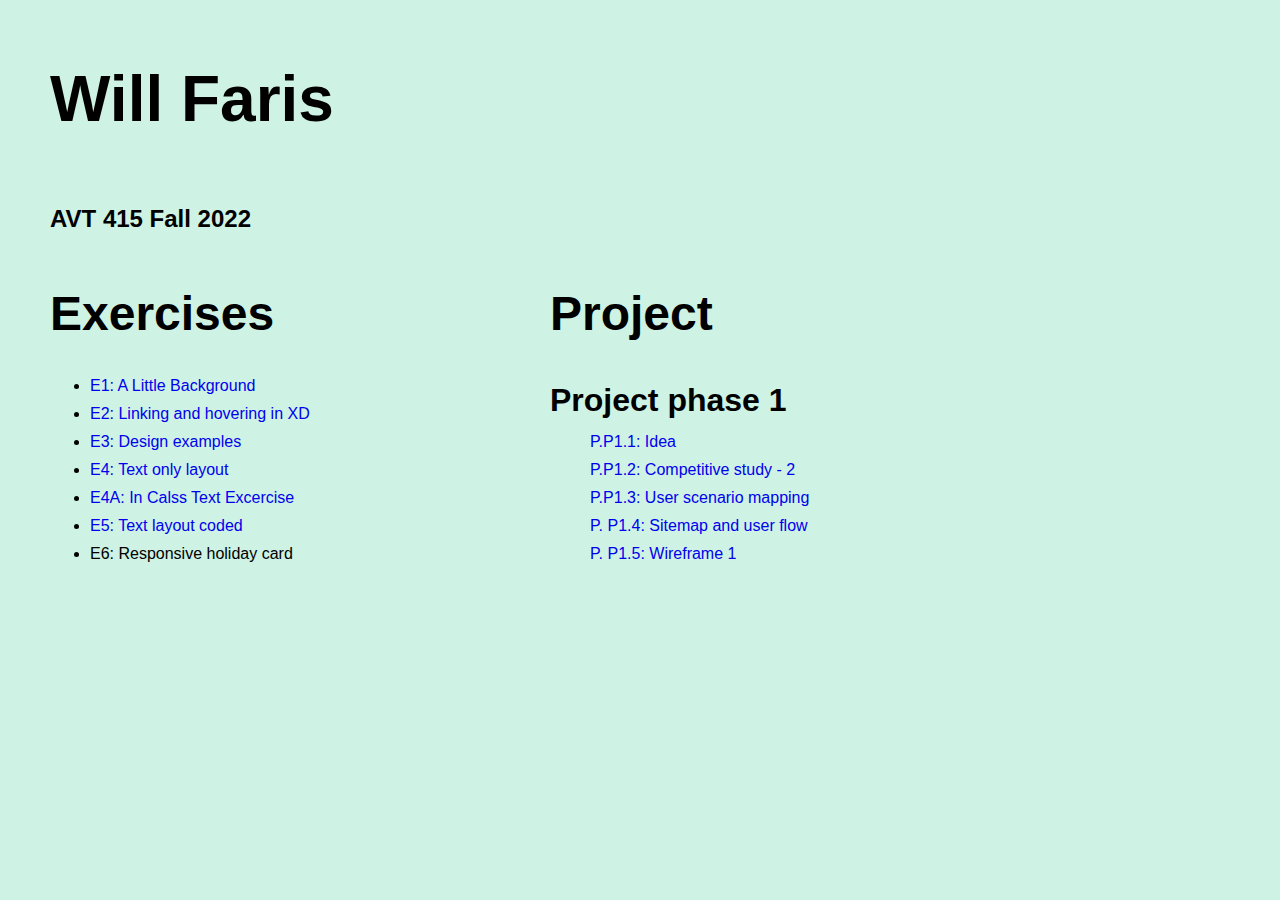
==== index.html @ b0d8fa4e "Add files via upload" ====
<!doctype html>
<html>
<head>
<meta charset="UTF-8">
<title>Course work of Will Faris</title>
<link rel="stylesheet" href="css/main.css">
</head>

<body>
<h1>Will Faris</h1>
	<h4>AVT 415 Fall 2022</h4>
	<div class="column"><h2>Exercises</h2>
	<ul> 
	<li><a href="https://xd.adobe.com/view/b508d044-dc38-4eea-8081-0a533fe58dc2-e05b/" target="_blank">E1: A Little Background</a></li>
	<li><a href="https://xd.adobe.com/view/d255dcce-7180-49a7-b513-8883da9b4bcd-8706/" target="_blank">E2: Linking and hovering in XD</a></li>
		<li><a href="https://xd.adobe.com/view/3afcf060-c4eb-4376-8a10-6dbec47e36aa-6faf/" target="_blank">E3: Design examples</a></li>
		<li><a href="https://xd.adobe.com/view/36fcdfea-7145-4fc2-82dc-eb52db80c9f1-63af/" target="_blank">E4: Text only layout</a></li>
		<li><a href="ex/ex4a-incalssexcercise.html" target="_blank">E4A: In Calss Text Excercise</a></li>
		<li><a href="ex/ex5-text_layout_coded.html" target="blank">E5: Text layout coded</a></li>
		<li>E6: Responsive holiday card</li>
		</ul>
	</div>
	
	<div class="column">
		<h2>Project</h2>
	<dl> 
		<dt>Project phase 1</dt>
		<dd><a href="project/p1_idea.html" target="blank">P.P1.1: Idea</a></dd>
		<dd><a href="https://xd.adobe.com/view/dd1725fd-6a56-44f1-915e-f3610aca885a-8844/" target="_blank">P.P1.2: Competitive study - 2</a></dd>
		<dd><a href="project/p1_user-scenario-mapping.html" target="_blank">P.P1.3: User scenario mapping</a></dd>
		<dd><a href="https://xd.adobe.com/view/2b9fd5f4-75fc-4f88-996a-0117d91f4437-7ecc/" target="_blank"> P. P1.4: Sitemap and user flow</a></dd>
		<dd><a href="https://xd.adobe.com/view/c201e46a-9ae1-4ec3-b7d1-ef9a4bacee46-9752/" target="_blank">P. P1.5: Wireframe 1</a></dd>

		</dl>
	</div>
</body>
</html>
---- css/main.css ----
@charset "UTF-8";
/* CSS Document */

html {font-size: 100%;} /*16px*/

body {
  background-color: #CEF2E3;
  color: #000;
  margin: 0;
  padding-left: 50px;
  line-height: 1.75;
}
h1 {

  font-size: 4em;
	font-family: Gotham, "Helvetica Neue", Helvetica, Arial, "sans-serif";
}

h2 {font-size: 3em;
	font-family: Gotham, "Helvetica Neue", Helvetica, Arial, "sans-serif";
	margin:0;
}

h4 {font-size: 1.5em;
margin-top: 0;
	font-family: Gotham, "Helvetica Neue", Helvetica, Arial, "sans-serif";

}
a{
	text-decoration:none;
}
a:hover{
	color: black;
	text-decoration: underline
}
dt {
	font-size: 2em;
	font-weight: bold;
	font-family: Gotham, "Helvetica Neue", Helvetica, Arial, "sans-serif";
}
p{
	font-family: Gotham, "Helvetica Neue", Helvetica, Arial, "sans-serif";
}
li{
	font-family: Gotham, "Helvetica Neue", Helvetica, Arial, "sans-serif";
}
dd{
	font-family: Gotham, "Helvetica Neue", Helvetica, Arial, "sans-serif";
}
.column{
	width:500px;
	float:left;
}
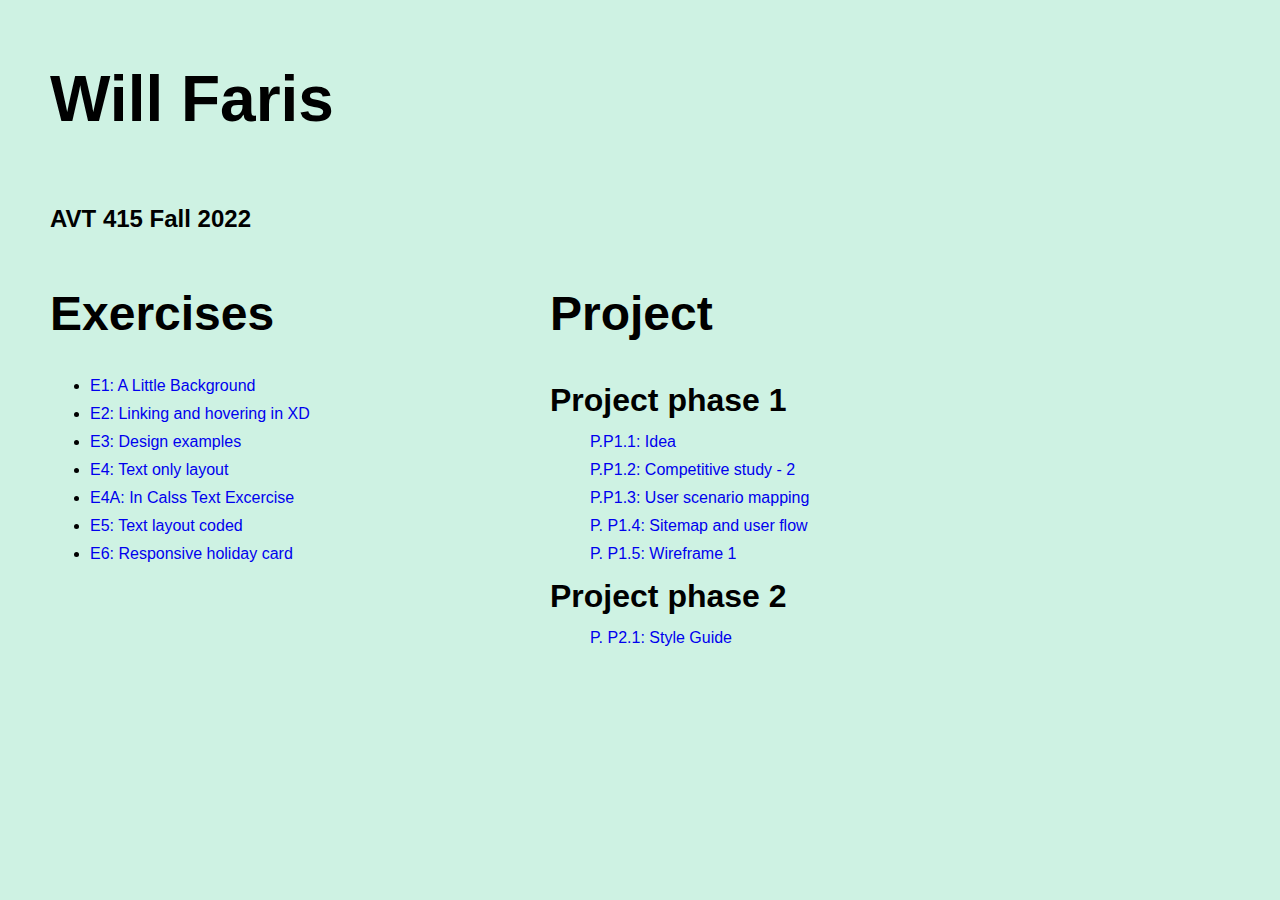
==== commit 770437a6: "Add files via upload" ====
--- a/index.html
+++ b/index.html
@@ -17,7 +17,7 @@
 		<li><a href="https://xd.adobe.com/view/36fcdfea-7145-4fc2-82dc-eb52db80c9f1-63af/" target="_blank">E4: Text only layout</a></li>
 		<li><a href="ex/ex4a-incalssexcercise.html" target="_blank">E4A: In Calss Text Excercise</a></li>
 		<li><a href="ex/ex5-text_layout_coded.html" target="blank">E5: Text layout coded</a></li>
-		<li>E6: Responsive holiday card</li>
+		<li><a href='ex/thanksgiving.html' target="_blank">E6: Responsive holiday card</a></li>
 		</ul>
 	</div>
 	
@@ -30,6 +30,8 @@
 		<dd><a href="project/p1_user-scenario-mapping.html" target="_blank">P.P1.3: User scenario mapping</a></dd>
 		<dd><a href="https://xd.adobe.com/view/2b9fd5f4-75fc-4f88-996a-0117d91f4437-7ecc/" target="_blank"> P. P1.4: Sitemap and user flow</a></dd>
 		<dd><a href="https://xd.adobe.com/view/c201e46a-9ae1-4ec3-b7d1-ef9a4bacee46-9752/" target="_blank">P. P1.5: Wireframe 1</a></dd>
+		<dt>Project phase 2</dt>
+		<dd><a href="https://xd.adobe.com/view/9710cdd9-41ed-4a7c-a72f-e03137988cdc-c243/" target='blank'> P. P2.1: Style Guide</a></dd>
 
 		</dl>
 	</div>
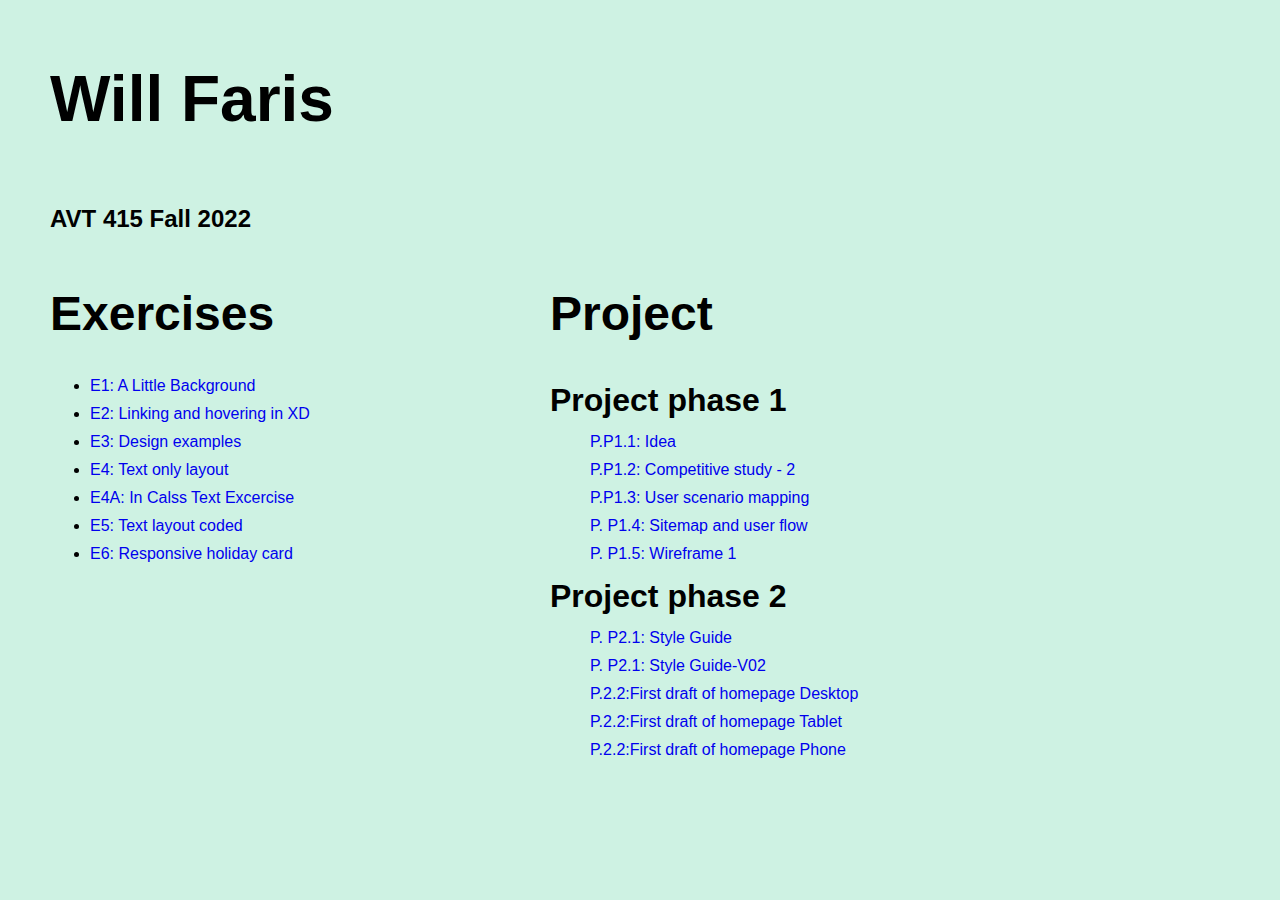
==== commit c2070040: "Add files via upload" ====
--- a/index.html
+++ b/index.html
@@ -17,7 +17,7 @@
 		<li><a href="https://xd.adobe.com/view/36fcdfea-7145-4fc2-82dc-eb52db80c9f1-63af/" target="_blank">E4: Text only layout</a></li>
 		<li><a href="ex/ex4a-incalssexcercise.html" target="_blank">E4A: In Calss Text Excercise</a></li>
 		<li><a href="ex/ex5-text_layout_coded.html" target="blank">E5: Text layout coded</a></li>
-		<li><a href='ex/thanksgiving.html' target="_blank">E6: Responsive holiday card</a></li>
+		<li><a href="ex/thanksgiving.html" target="_blank">E6: Responsive holiday card</a></li>
 		</ul>
 	</div>
 	
@@ -31,7 +31,11 @@
 		<dd><a href="https://xd.adobe.com/view/2b9fd5f4-75fc-4f88-996a-0117d91f4437-7ecc/" target="_blank"> P. P1.4: Sitemap and user flow</a></dd>
 		<dd><a href="https://xd.adobe.com/view/c201e46a-9ae1-4ec3-b7d1-ef9a4bacee46-9752/" target="_blank">P. P1.5: Wireframe 1</a></dd>
 		<dt>Project phase 2</dt>
-		<dd><a href="https://xd.adobe.com/view/9710cdd9-41ed-4a7c-a72f-e03137988cdc-c243/" target='blank'> P. P2.1: Style Guide</a></dd>
+		<dd><a href="https://xd.adobe.com/view/9710cdd9-41ed-4a7c-a72f-e03137988cdc-c243/" target="blank">P. P2.1: Style Guide</a></dd>
+		<dd><a href="https://xd.adobe.com/view/da65b1d7-8470-42d8-ae54-1c0d3aab504a-8f36/" target="blank">P. P2.1: Style Guide-V02</a></dd>
+		<dd><a href="https://xd.adobe.com/view/198031d5-d196-4a9d-951c-aaaa1788d13d-4cd3/" target="_blank">P.2.2:First draft of homepage Desktop</a></dd>
+		<dd><a href="https://xd.adobe.com/view/a75456af-7330-4f56-848f-0e77cecca4c0-f207/" target="_blank">P.2.2:First draft of homepage Tablet</a></dd>
+		<dd><a href="https://xd.adobe.com/view/0c872568-ef78-4362-9ac0-4422606bf6c1-59d4/" target="_blank">P.2.2:First draft of homepage Phone</a></dd>
 
 		</dl>
 	</div>
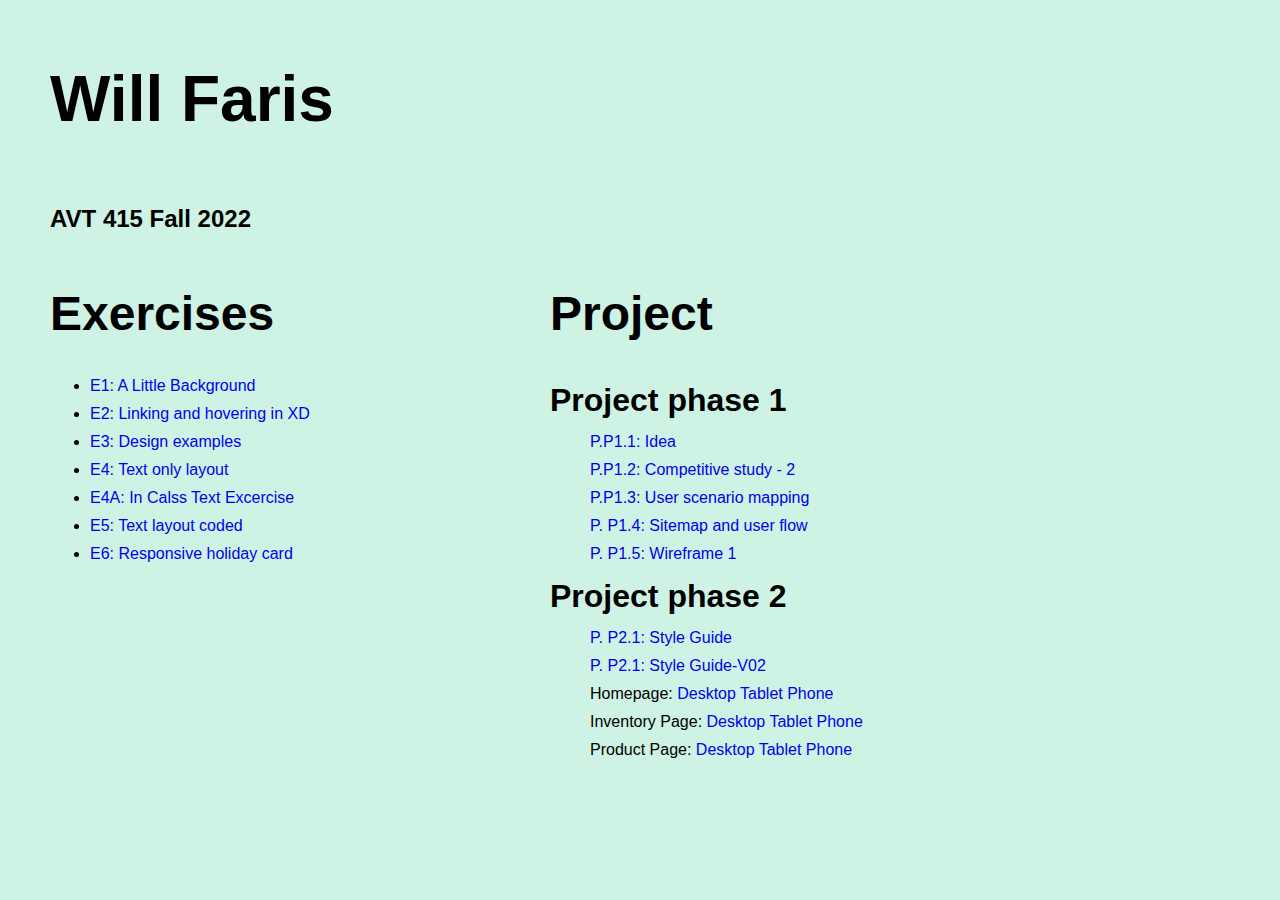
==== commit e6ac3891: "Add files via upload" ====
--- a/index.html
+++ b/index.html
@@ -33,10 +33,9 @@
 		<dt>Project phase 2</dt>
 		<dd><a href="https://xd.adobe.com/view/9710cdd9-41ed-4a7c-a72f-e03137988cdc-c243/" target="blank">P. P2.1: Style Guide</a></dd>
 		<dd><a href="https://xd.adobe.com/view/da65b1d7-8470-42d8-ae54-1c0d3aab504a-8f36/" target="blank">P. P2.1: Style Guide-V02</a></dd>
-		<dd><a href="https://xd.adobe.com/view/198031d5-d196-4a9d-951c-aaaa1788d13d-4cd3/" target="_blank">P.2.2:First draft of homepage Desktop</a></dd>
-		<dd><a href="https://xd.adobe.com/view/a75456af-7330-4f56-848f-0e77cecca4c0-f207/" target="_blank">P.2.2:First draft of homepage Tablet</a></dd>
-		<dd><a href="https://xd.adobe.com/view/0c872568-ef78-4362-9ac0-4422606bf6c1-59d4/" target="_blank">P.2.2:First draft of homepage Phone</a></dd>
-
+		<dd>Homepage: <a href="https://xd.adobe.com/view/198031d5-d196-4a9d-951c-aaaa1788d13d-4cd3/" target="_blank">Desktop</a> <a href="https://xd.adobe.com/view/a75456af-7330-4f56-848f-0e77cecca4c0-f207/" target="_blank">Tablet</a> <a href="https://xd.adobe.com/view/f2f572cb-8b26-4729-80fc-1ba7a33baa87-a7a6/" target="_blank">Phone</a></dd>
+		<dd>Inventory Page: <a href="https://xd.adobe.com/view/9bcf663d-47d3-414c-8616-ffa91b24e0b8-ce9c/" target="_blank">Desktop</a> <a href="https://xd.adobe.com/view/7be44224-ca1c-4f25-8123-4b9a7cfa4440-2eb7/" target="_blank">Tablet</a> <a href="https://xd.adobe.com/view/1836a7ff-a765-4c02-a513-215915c72429-4d65/" target="_blank">Phone</a></dd>
+		<dd>Product Page: <a href="https://xd.adobe.com/view/32e5e816-e587-4493-8556-a3c001202df6-67b6/" target="_blank">Desktop</a> <a href="https://xd.adobe.com/view/dc095425-ef94-4ea8-b404-62eeb923b03c-895a/" target="_blank">Tablet</a> <a href="https://xd.adobe.com/view/8d1a8f22-12dc-4380-9827-e9a4d29d2c6d-d849/" target="_blank">Phone</a></dd>
 		</dl>
 	</div>
 </body>
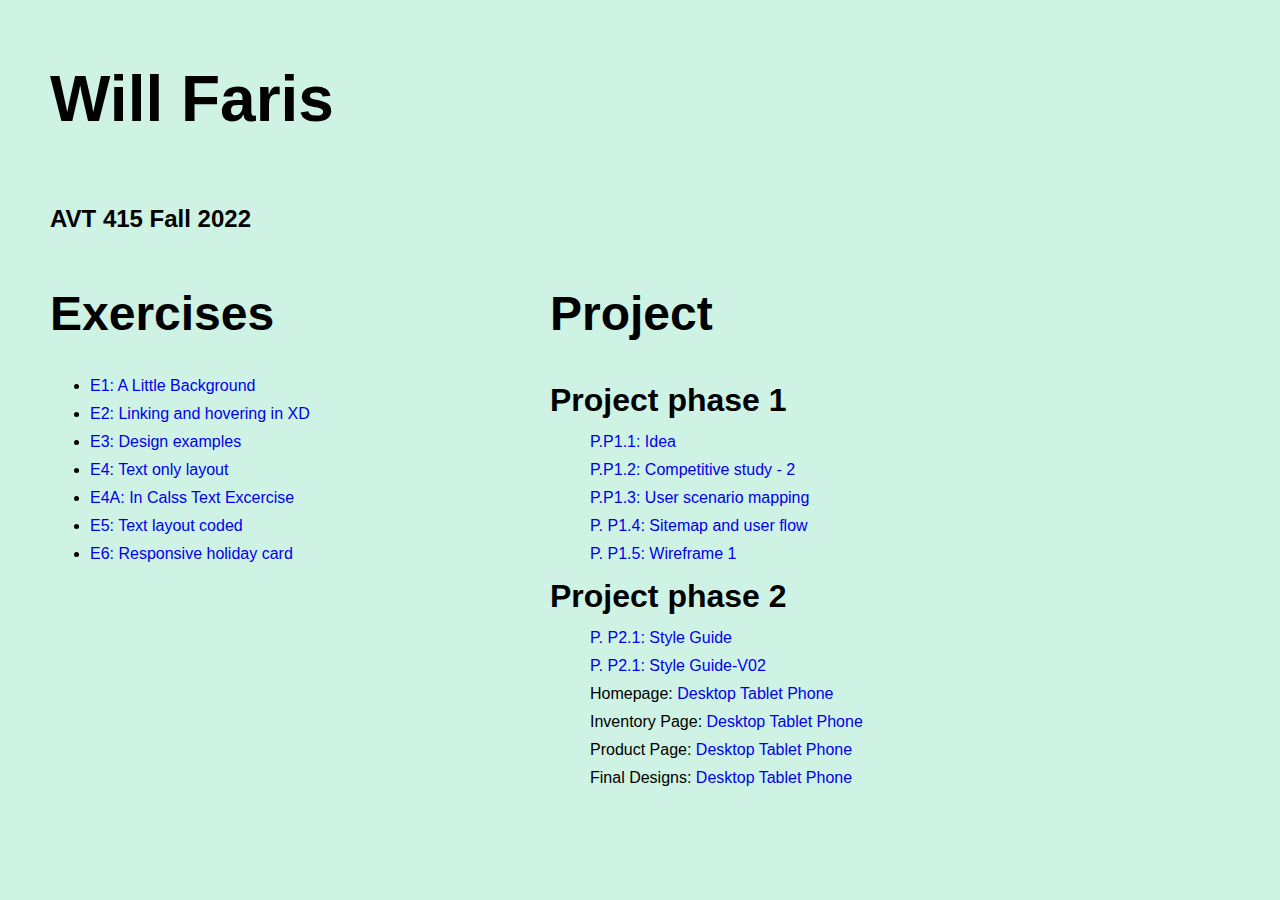
==== commit 3c02d9a8: "Add files via upload" ====
--- a/index.html
+++ b/index.html
@@ -36,6 +36,7 @@
 		<dd>Homepage: <a href="https://xd.adobe.com/view/198031d5-d196-4a9d-951c-aaaa1788d13d-4cd3/" target="_blank">Desktop</a> <a href="https://xd.adobe.com/view/a75456af-7330-4f56-848f-0e77cecca4c0-f207/" target="_blank">Tablet</a> <a href="https://xd.adobe.com/view/f2f572cb-8b26-4729-80fc-1ba7a33baa87-a7a6/" target="_blank">Phone</a></dd>
 		<dd>Inventory Page: <a href="https://xd.adobe.com/view/9bcf663d-47d3-414c-8616-ffa91b24e0b8-ce9c/" target="_blank">Desktop</a> <a href="https://xd.adobe.com/view/7be44224-ca1c-4f25-8123-4b9a7cfa4440-2eb7/" target="_blank">Tablet</a> <a href="https://xd.adobe.com/view/1836a7ff-a765-4c02-a513-215915c72429-4d65/" target="_blank">Phone</a></dd>
 		<dd>Product Page: <a href="https://xd.adobe.com/view/32e5e816-e587-4493-8556-a3c001202df6-67b6/" target="_blank">Desktop</a> <a href="https://xd.adobe.com/view/dc095425-ef94-4ea8-b404-62eeb923b03c-895a/" target="_blank">Tablet</a> <a href="https://xd.adobe.com/view/8d1a8f22-12dc-4380-9827-e9a4d29d2c6d-d849/" target="_blank">Phone</a></dd>
+		<dd>Final Designs: <a href="https://xd.adobe.com/view/0f051a1b-0334-4569-90b8-d9caaf79263b-5a56/" target="_blank">Desktop</a> <a href="https://xd.adobe.com/view/cbc23d91-dd6c-4cfb-8413-2050d0dd79fb-9e91/" target="_blank">Tablet</a> <a href="https://xd.adobe.com/view/90c9d641-023f-4efa-af95-4ccb427a8f4f-c59a/" target="_blank">Phone</a></dd>
 		</dl>
 	</div>
 </body>
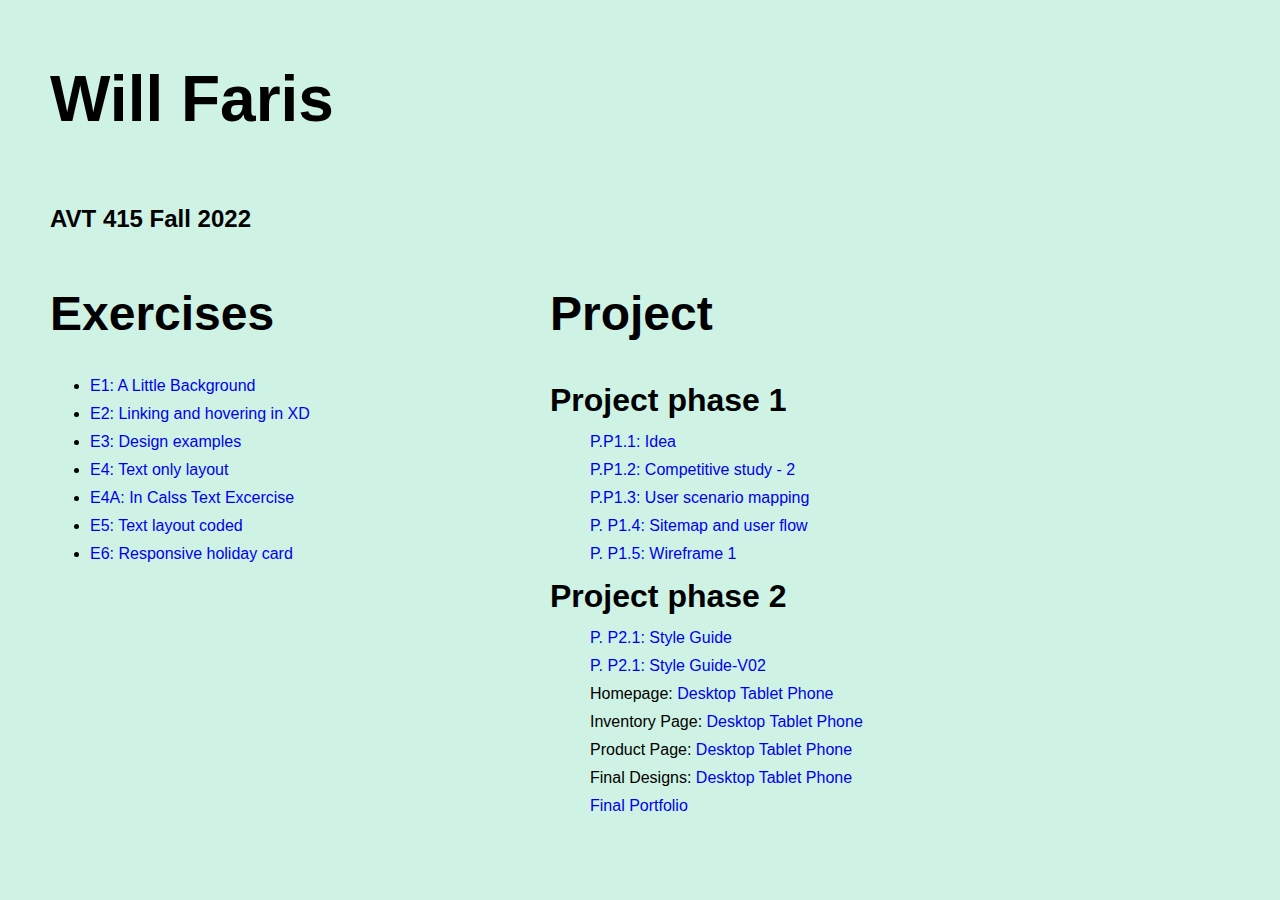
==== commit 5f94c696: "Add files via upload" ====
--- a/index.html
+++ b/index.html
@@ -36,7 +36,8 @@
 		<dd>Homepage: <a href="https://xd.adobe.com/view/198031d5-d196-4a9d-951c-aaaa1788d13d-4cd3/" target="_blank">Desktop</a> <a href="https://xd.adobe.com/view/a75456af-7330-4f56-848f-0e77cecca4c0-f207/" target="_blank">Tablet</a> <a href="https://xd.adobe.com/view/f2f572cb-8b26-4729-80fc-1ba7a33baa87-a7a6/" target="_blank">Phone</a></dd>
 		<dd>Inventory Page: <a href="https://xd.adobe.com/view/9bcf663d-47d3-414c-8616-ffa91b24e0b8-ce9c/" target="_blank">Desktop</a> <a href="https://xd.adobe.com/view/7be44224-ca1c-4f25-8123-4b9a7cfa4440-2eb7/" target="_blank">Tablet</a> <a href="https://xd.adobe.com/view/1836a7ff-a765-4c02-a513-215915c72429-4d65/" target="_blank">Phone</a></dd>
 		<dd>Product Page: <a href="https://xd.adobe.com/view/32e5e816-e587-4493-8556-a3c001202df6-67b6/" target="_blank">Desktop</a> <a href="https://xd.adobe.com/view/dc095425-ef94-4ea8-b404-62eeb923b03c-895a/" target="_blank">Tablet</a> <a href="https://xd.adobe.com/view/8d1a8f22-12dc-4380-9827-e9a4d29d2c6d-d849/" target="_blank">Phone</a></dd>
-		<dd>Final Designs: <a href="https://xd.adobe.com/view/0f051a1b-0334-4569-90b8-d9caaf79263b-5a56/" target="_blank">Desktop</a> <a href="https://xd.adobe.com/view/cbc23d91-dd6c-4cfb-8413-2050d0dd79fb-9e91/" target="_blank">Tablet</a> <a href="https://xd.adobe.com/view/90c9d641-023f-4efa-af95-4ccb427a8f4f-c59a/" target="_blank">Phone</a></dd>
+		<dd>Final Designs: <a href="https://xd.adobe.com/view/0f051a1b-0334-4569-90b8-d9caaf79263b-5a56/" target="_blank">Desktop</a> <a href="https://xd.adobe.com/view/0f051a1b-0334-4569-90b8-d9caaf79263b-5a56/" target="_blank">Tablet</a> <a href="https://xd.adobe.com/view/90c9d641-023f-4efa-af95-4ccb427a8f4f-c59a/" target="_blank">Phone</a></dd>
+		<dd><a href="https://xd.adobe.com/view/2f30e77d-8733-4c51-a48b-9317f75b9b54-7a63/" target="_blank">Final Portfolio</a></dd>
 		</dl>
 	</div>
 </body>
